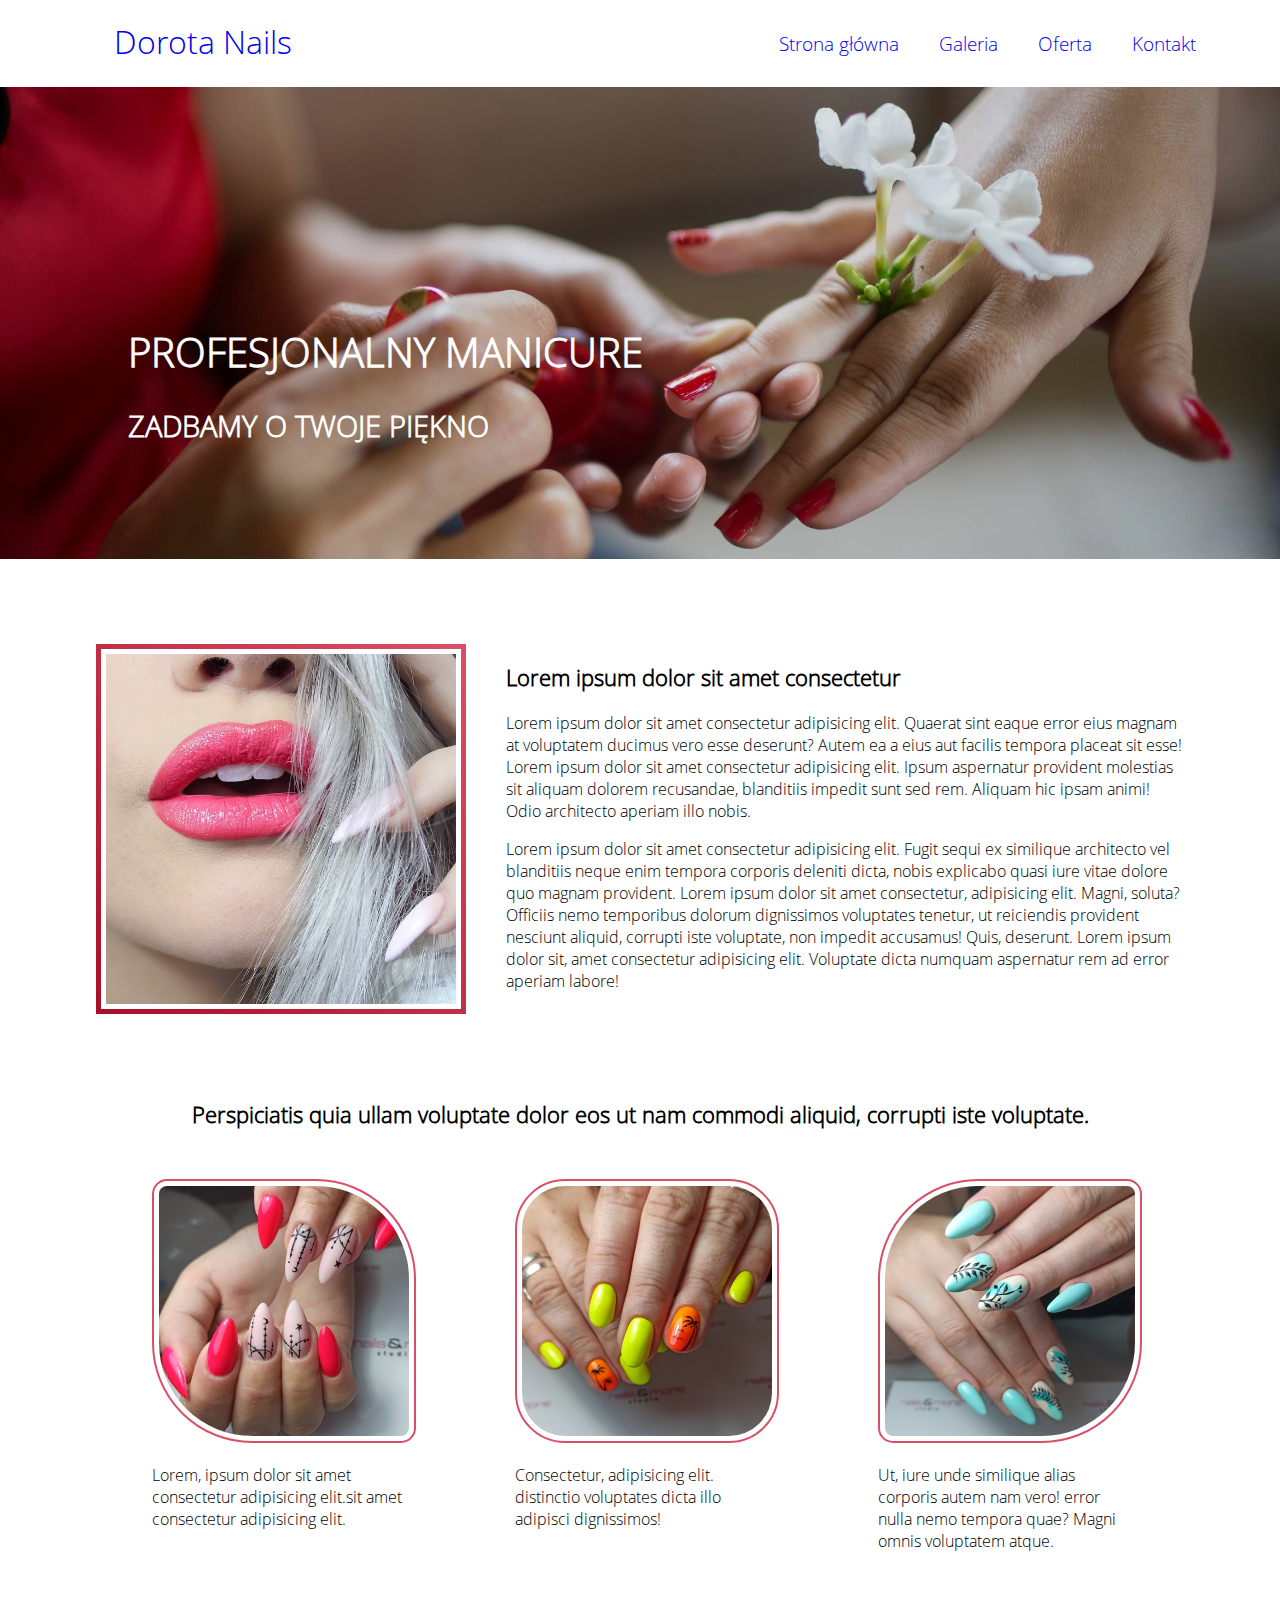
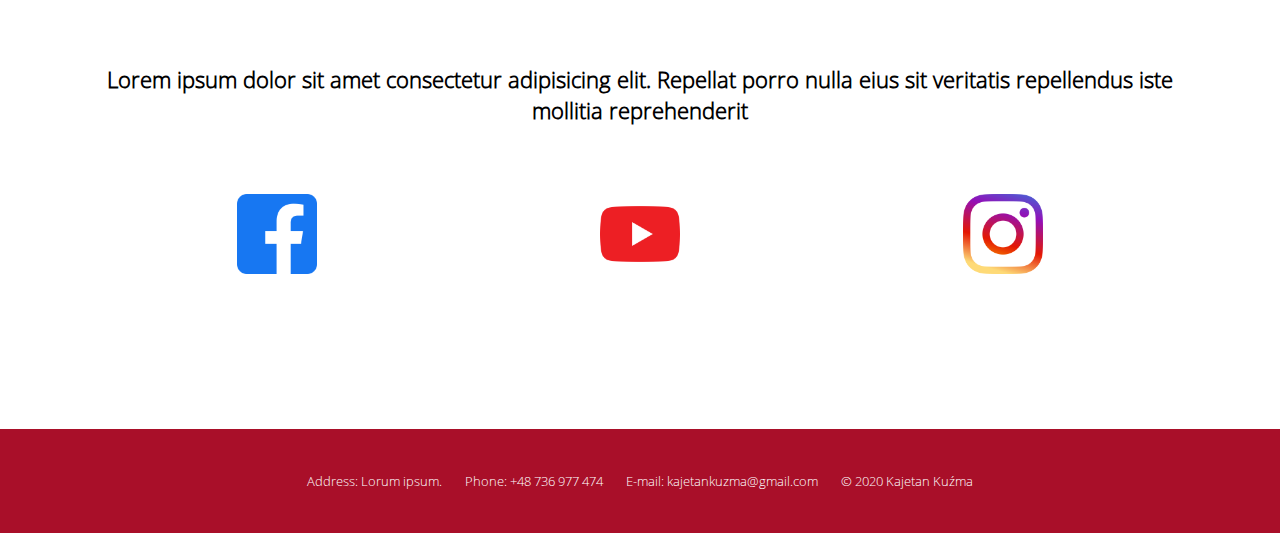
==== index.html @ 21ab55b9 "Create responsive CSS for screens between 1024 and 650 pixels" ====
<!DOCTYPE html>
<html lang="pl">
<head>
    <meta charset="UTF-8">
    <meta name="viewport" content="width=device-width, initial-scale=1.0">
    <link rel="stylesheet" type="text/css" href="./style.css">
    <link rel="stylesheet" type="text/css" href="./style_responsive.css">
    <script src="./script.js"></script>
    <title>Dorota Nails</title>
</head>
<body>
    <header>
        <nav>
            <ul>
                <li class="logo"><a href="./index.html">Dorota Nails</a></li>
                <li class="push-flex menu"><a href="./index.html">Strona główna</a></li>
                <li class="menu"><a href="./gallery.html">Galeria</a></li>
                <li class="menu" id="offer-button"><a href="./offer.html">Oferta</a></li>
                <li class="menu"><a href="./contact.html">Kontakt</a></li>
            </ul>
        </nav>
    </header>
    <div class="index_main-container">
        <section class="index_top">
                <img src="img/top.jpg" alt="Red nails">
                <div class="index_top-text">
                    <h1>PROFESJONALNY MANICURE</h1>
                    <h2>ZADBAMY O TWOJE PIĘKNO</h2> 
                </div>
        </section>
        <div class="index_under-top-container">
            <section class="index_first-section">
                <figure>
                    <img src="img/first-article.jpg" alt="Woman face and pink nails.">
                </figure>
                <article>
                    <h2>Lorem ipsum dolor sit amet consectetur</h2>
                <p>Lorem ipsum dolor sit amet consectetur adipisicing elit. 
                    Quaerat sint eaque error eius magnam at voluptatem ducimus vero esse deserunt? 
                    Autem ea a eius aut facilis tempora placeat sit esse!
                Lorem ipsum dolor sit amet consectetur adipisicing elit. 
                Ipsum aspernatur provident molestias sit aliquam dolorem recusandae, blanditiis impedit sunt sed rem. 
                Aliquam hic ipsam animi! Odio architecto aperiam illo nobis.
                </p>
                <p>
                    Lorem ipsum dolor sit amet consectetur adipisicing elit. 
                    Fugit sequi ex similique architecto vel blanditiis neque enim tempora corporis deleniti dicta, 
                    nobis explicabo quasi iure vitae dolore quo magnam provident.
                    Lorem ipsum dolor sit amet consectetur, adipisicing elit. 
                    Magni, soluta? Officiis nemo temporibus dolorum dignissimos voluptates tenetur, 
                    ut reiciendis provident nesciunt aliquid, corrupti iste voluptate, non impedit accusamus! Quis, deserunt.
                    Lorem ipsum dolor sit, amet consectetur adipisicing elit. Voluptate dicta numquam aspernatur rem ad error aperiam labore! 
                </p>
                </article>
            </section>
            <section class="index_second-section">
                <h2 class="text-center">Perspiciatis quia ullam voluptate dolor eos ut nam commodi aliquid, corrupti iste voluptate.</h2>
                <div class="index_triple-img">
                    <figure>
                        <img class="index_sec-sec-first-img" src="img/f1.jpg" alt="Pink nails.">
                        <figcaption><p>Lorem, ipsum dolor sit amet consectetur adipisicing elit.sit amet consectetur adipisicing elit.</p></figcaption>
                    </figure>
                    <figure>
                        <img class="index_sec-sec-second-img" src="img/f2.jpg" alt="Yellow and orange nails.">
                        <figcaption><p>Consectetur, adipisicing elit. distinctio voluptates dicta illo adipisci dignissimos!</p></figcaption>
                    </figure>
                    <figure>
                        <img class="index_sec-sec-third-img" src="img/f3.jpg" alt="Blue nails.">
                        <figcaption><p>Ut, iure unde similique alias corporis autem nam vero! error nulla nemo tempora quae? Magni omnis voluptatem atque.</p></figcaption>
                    </figure>  
                </div>  
            </section>
            <section class="index_third-section">
                <h2 class="text-center">Lorem ipsum dolor sit amet consectetur adipisicing elit. Repellat porro nulla eius sit veritatis repellendus 
                    iste mollitia reprehenderit
                </h2>    
                <div class="index_social-icons-container">
                    <a href="https://facebook.com">
                        <img class="index_social-icon" src="./img/facebook.png" alt="Facebook icon.">
                    </a>
                    <a href="https://youtube.com">
                        <img class="index_social-icon" src="./img/youtube.png" alt="Youtube icon.">
                    </a>
                    <a href="https://instagram.com">
                        <img class="index_social-icon" src="./img/instagram.png" alt="Instagram icon.">
                    </a>
                </div>
            </section>
        </div>
        </div>
    <footer>
        <div class="con">
            <ul>
                <li>Address: Lorum ipsum.</li>
                <li>Phone: +48 736 977 474 </li>
                <li>E-mail: kajetankuzma@gmail.com</li>
                <li>&copy; 2020 Kajetan Kuźma</li>
            </ul>
        </div>
        
    </footer>
</body>
</html>
---- style.css ----
@font-face
{
    font-family: "Open Sans";
    src: url(Fonts/Open_Sans/OpenSans-Light.ttf);
}
body
{
    margin: 0;
    padding: 0;
    font-family:  "Open Sans",Helvetica, sans-serif;
    font-size: 100%;
    width:100%;
    height:100%;
}
:-webkit-any(article,aside,nav,section,div) h1 {
    font-size: 2rem;
}
:-webkit-any(article,aside,nav,section,div) h2 {
    font-size: 1.4rem;
}
:-webkit-any(article,aside,nav,section,div) p {
    font-size: 1rem;
}
header
{   
    position: relative;
    background-color: rgb(255, 255, 255);
    color: rgb(175, 40, 130);
    box-shadow: grey 0 0 20px 2px;
}
nav
{   
    width:80%;
    margin: 0 auto 0 auto;
    padding: 10px;
}
section
{
    margin-bottom: 120px;
}
.menu
{  
    padding:10px;
    font-size: 1.2rem;
}
nav a:hover
{
    background-color: rgb(169 15 41);
    color: white;
}
nav ul
{   
    display: flex;
    list-style-type: none;
    margin: 0;
}
nav a
{   
    padding: 10px;
    margin: 0;
    text-decoration: none;
    display: block;
}
a:visited
{
    
    color: rgb(43, 43, 43);
}
.push-flex
{
    margin-left: auto;
}
.logo
{   
    font-size: 2rem;
}
.logo a:hover
{
    background-color: transparent;
    color: rgb(43, 43, 43);
}
footer
{   
    color: white;
    font-size: 0.8rem;
    padding-top: 20px;
    padding-bottom: 20px;
    background-color: rgb(169, 15, 41);
    text-align: center;
    margin-top: 200px;
}
footer li
{   
    display: inline-block;
    list-style-type: none;
    padding: 10px;
}
footer ul
{
    margin-left: auto;
    margin-right: auto;
    padding: 0;
}
/*----------INDEX---------------------------------------------------------------------------------*/
.index_under-top-container
{
    width: 80%;
    margin-left: auto;
    margin-right: auto;
}
.index_top
{
    position: relative;
    margin-left: auto;
    margin-right: auto;
}
.index_top img
{
    width:100%;
    filter: brightness(90%);
}
.index_top-text
{   
    position: absolute;
    color:white;
    bottom: 20%;
    left: 10%;
}
.index_top-text h1
{
    font-size: 2.5rem;
}
.index_top-text h2
{
    font-size: 1.8rem;
}
.index_first-section
{   
    display: flex;
}
.index_first-section > article
{
    padding-left: 40px;
}
.index_first-section > figure 
{
    margin:0;
}
.index_first-section > figure >img
{
    width: 400px;
    border: 5px solid;
    padding: 5px;
    border-image-source: linear-gradient(45deg, rgb(169, 15, 41), rgb(218, 79, 102));
    border-image-slice:1;
}
.index_second-section > h1
{
    text-align: center;
    padding-bottom: 20px;
}
.index_triple-img > figure > img
{   
    width: 350px;
    border: 2px solid  rgb(218, 79, 102);
    padding: 5px;
    
}
.index_triple-img > figure
{   
    margin-right: auto;
    margin-left: auto;
    width: 350px;
}
.index_triple-img
{   
    display: flex;
    flex-direction: row;
    margin-top: 3%;
} 
.index_sec-sec-second-img
{   
    border-radius: 50px;
}
.index_sec-sec-first-img
{
    border-radius: 15px 100px;
}    
.index_sec-sec-third-img
{
    border-radius: 100px 15px;
}
.index_social-icon
{
    width: 100px;
    
}
.index_social-icons-container > a
{
    margin-right: auto;
    margin-left: auto;
}
.index_social-icons-container
{
    display: flex;
    flex-direction: row;
    padding-top:50px;
}
.text-center
{
    text-align: center;
}
/*----------GALLERY---------------------------------------------------------------------------------*/
.gallery_border-box
{
    box-sizing: border-box;
}
.gallery_container
{
    margin-left: auto;
    margin-right: auto;
    padding: 20px;
    box-shadow: rgb(231, 231, 231) 0 0 40px 10px;
}
.gallery_row
{
    display: flex;
    flex-wrap: wrap;
}
.gallery_column
{
    flex: 33.3%;
    max-width: 33.3%;
    padding: 0 6px;
}
.gallery_column img
{
    width: 100%;
    margin-top: 10px;
    vertical-align: middle;
}
.gallery_column img:hover
{
    filter: brightness(60%);
}
.gallery_container-headline
{
    text-align: center;
    color:  rgb(169, 15, 41);
    padding-bottom: 20px;
}
/*----------OFFER---------------------------------------------------------------------------------*/
.offer_red-color
{
    color: rgb(169, 15, 41);
}
.offer_first-section
{   
    margin-left: auto;
    margin-right: auto;
}
.offer_flex 
{
    display: flex;
    flex-direction: column;
}
.offer_float-left
{
    float: left;
}
.offer_float-right
{
    float: right;
}
.offer_margin-bottom
{
    margin-bottom: 100px;
}
.offer_img
{
    width: 600px;
    border: 5px solid;
    padding: 5px;
    border-image-source: linear-gradient(45deg, rgb(169, 15, 41), rgb(218, 79, 102));
    border-image-slice:1;
}
/*----------CONTACT---------------------------------------------------------------------------------*/
.contact_main-container
{
    margin-left: auto;
    margin-right: auto;
}
.contact_map
{   
    height:500px;
    background: linear-gradient(45deg, rgb(169, 15, 41), rgb(218, 79, 102));
    padding:3px;
}
.contact_icon
{
    width: 100px;
    padding-bottom: 20px;
}
.contact_icons-row
{   
    display: flex;
}
.contact_icons-column
{
    width: 25%;
    max-width: 25%;
    margin: 2px;
    padding: 10px;
}
.contact_icons-column > figure
{
    text-align: center;
    margin:0;
    
}
.contact_icon-text
{
    text-align: center;
}
.goc_containers
{
    margin-top: 120px;
    width:80%;
}
---- style_responsive.css ----
/*----------RESPONSIVE------------------CSS---------------------------------------------------------------*/
/*--------------------------------------------------------------------------------------------------------*/
/*---------------------------------------------*/
@media only screen and (max-width: 1540px) /*Mniejsze od 1541*/
{
    .index_triple-img > figure > img
    {
        width:300px;
    }
    .index_triple-img > figure
    {   
        width: 300px;
    }
    .index_under-top-container
    {
        width:85%;
    }
}
@media only screen and (max-width: 1366px) /*Mniejsze od 1367*/
{   
    section 
    {
        margin-bottom: 80px;
    }
    nav
    {
        width:90%;
    }
    footer
    {
        margin-top: 150px;
    }
    .gallery_container-headline h1
    {
        font-size: 1.9rem;
    }
    .goc_containers
    {
        width:85%;
        margin-top: 80px;
    }
    .index_triple-img > figure > img
    {
        width:250px;
    }
    .index_triple-img > figure
    {   
        width: 250px;
    }
    .index_first-section > figure >img
    {
        width: 350px;
    }
    .index_social-icon
    {
        width:80px
    }
}
@media only screen and (max-width: 1023px) /*Mniejsze od 1024*/
{   
    section 
    {
        margin-bottom: 60px;
    }
    nav
    {
        width: 98%;
        padding:2px;
    }
    .menu
    {  
        font-size: 1rem;
    }
    .logo
    {   
        font-size: 1.6rem;
    }
    :-webkit-any(article,aside,nav,section,div) h1 {
        font-size: 2rem;
    }
    :-webkit-any(article,aside,nav,section,div) h2 {
        font-size: 1.2rem;
    }
    :-webkit-any(article,aside,nav,section,div) p {
        font-size: 0.9rem;
    }
    .goc_containers
    {
        width:90%;
        margin-top: 80px;
    }
    .contact_icon
    {
        width: 80px;
        padding-bottom: 15px;
    }
    .contact_map
    {   
        height:350px;
    }
    footer
    {
        margin-top: 100px;
    }
    .gallery_container-headline h1
    {
        font-size: 1.4rem;
    }
    .offer_float-left
    {
        float: none;
        width: 550px;
        margin-left: auto;
        margin-right: auto;
    }
    .offer_float-right
    {
        float: none;
        width: 550px;
        margin-left: auto;
        margin-right: auto;
    }
    .offer_img
    {
        width: 500px;
        margin-left: auto;
        margin-right: auto;
        display: block;
    }
    .offer_red-color
    {
        text-align: center;
    }
    .index_first-section > figure >img
    {
        display: block;
        margin-left: auto;
        margin-right: auto;
    }
    .index_first-section > figure
    {
        width: 420px;
        margin-left: auto;
        margin-right: auto;
    }
    .index_under-top-container
    {
        width: 90%;
    }
    .index_first-section
    {   
        display: inline-block; 
        margin-left: auto;
        margin-right: auto;
    }
    .index_first-section h2
    {
        text-align: center;
        margin-top: 40px;
    }
    .index_first-section article
    {
        padding:0;
    }
    .index_triple-img > figure > img
    {
        width:170px;
    }
    .index_triple-img > figure
    {   
        width: 170px;
    }
    .index_first-section > figure >img
    {
        width: 300px;
    }
    .index_social-icon
    {
        width:50px
    }
}
@media only screen and (max-width: 779px) /*Mniejsze od 780*/
{   
}
@media only screen and (max-width: 649px) /*Mniejsze od 650*/
{   
    
}
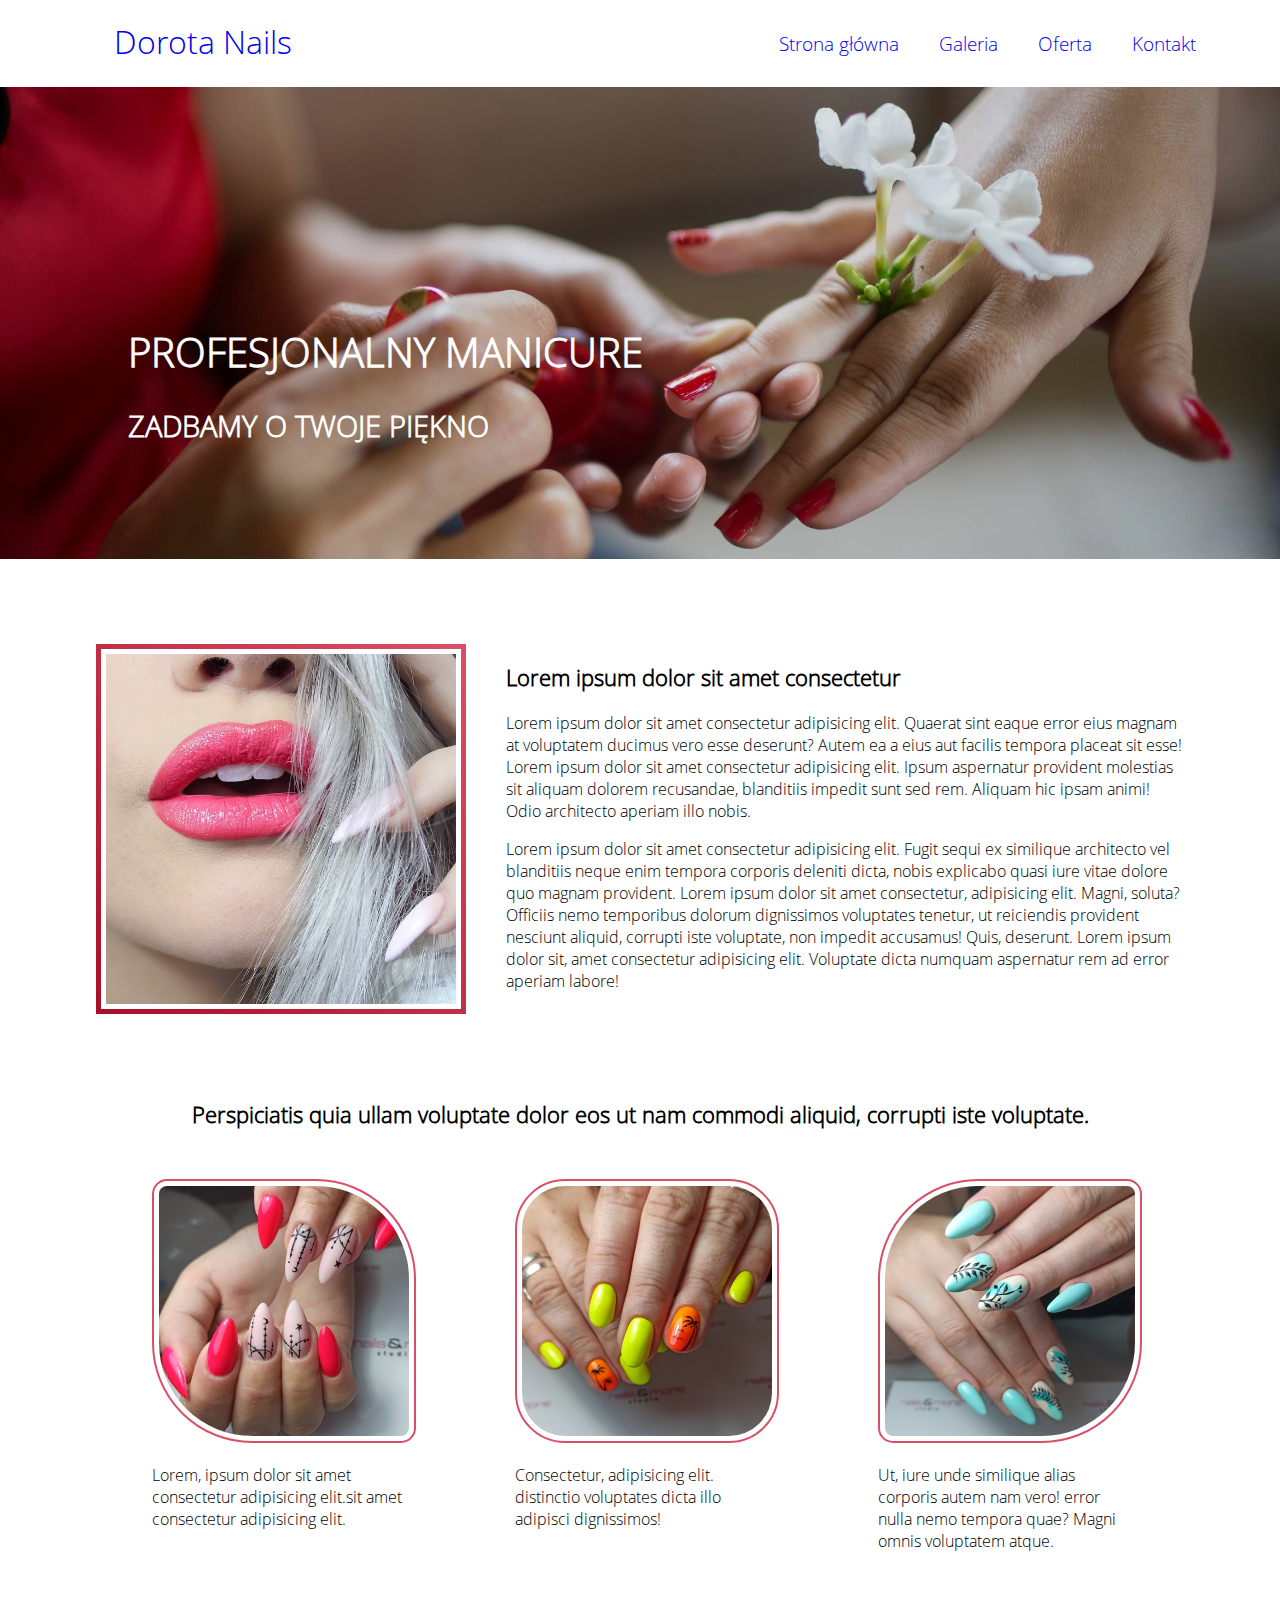
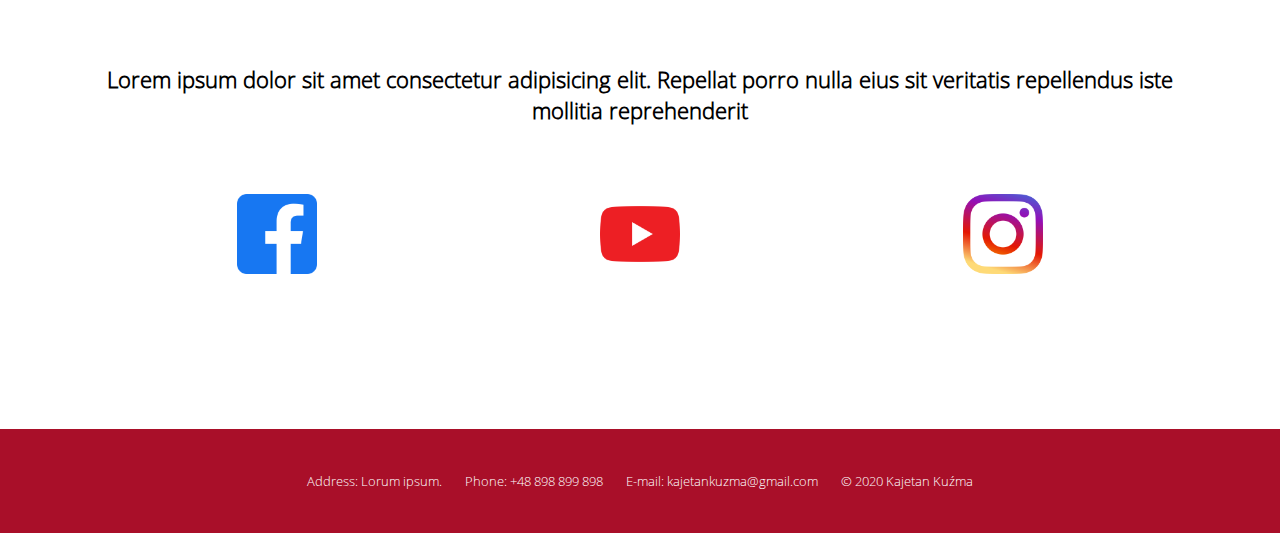
==== commit 7d324007: "Created layout view for screen size between 440 and 320 px (except menu)" ====
--- a/index.html
+++ b/index.html
@@ -5,14 +5,13 @@
     <meta name="viewport" content="width=device-width, initial-scale=1.0">
     <link rel="stylesheet" type="text/css" href="./style.css">
     <link rel="stylesheet" type="text/css" href="./style_responsive.css">
-    <script src="./script.js"></script>
     <title>Dorota Nails</title>
 </head>
 <body>
     <header>
         <nav>
             <ul>
-                <li class="logo"><a href="./index.html">Dorota Nails</a></li>
+                <li id="logo" class="logo"><a href="./index.html">Dorota Nails</a></li>
                 <li class="push-flex menu"><a href="./index.html">Strona główna</a></li>
                 <li class="menu"><a href="./gallery.html">Galeria</a></li>
                 <li class="menu" id="offer-button"><a href="./offer.html">Oferta</a></li>
@@ -92,7 +91,7 @@
         <div class="con">
             <ul>
                 <li>Address: Lorum ipsum.</li>
-                <li>Phone: +48 736 977 474 </li>
+                <li>Phone: +48 898 899 898 </li>
                 <li>E-mail: kajetankuzma@gmail.com</li>
                 <li>&copy; 2020 Kajetan Kuźma</li>
             </ul>
--- a/style_responsive.css
+++ b/style_responsive.css
@@ -30,10 +30,7 @@
     {
         margin-top: 150px;
     }
-    .gallery_container-headline h1
-    {
-        font-size: 1.9rem;
-    }
+    
     .goc_containers
     {
         width:85%;
@@ -104,7 +101,13 @@
     }
     .gallery_container-headline h1
     {
-        font-size: 1.4rem;
+        font-size: 1.6rem;
+    }
+    .gallery_column
+    {
+        flex: 50%;
+        max-width: 50%;
+        padding: 0 6px;
     }
     .offer_float-left
     {
@@ -179,10 +182,196 @@
         width:50px
     }
 }
-@media only screen and (max-width: 779px) /*Mniejsze od 780*/
-{   
+@media only screen and (max-width: 699px) /*Mniejsze od 700*/
+{   
+    .contact_icon
+    {
+        width: 60px;
+    }
+    .contact_icon-text p
+    {
+        font-size: 0.8rem;
+    }
+    .contact_icon-text h2
+    {
+        font-size: 1.1rem;
+    }
 }
 @media only screen and (max-width: 649px) /*Mniejsze od 650*/
 {   
-    
+    .goc_containers
+    {
+        width:95%;
+        margin-top: 60px;
+    }
+    nav ul
+    {
+        flex-wrap: wrap;
+        flex-direction: row;
+        justify-content: center;
+        padding: 0;
+    }
+    .logo
+    {
+        flex:100%;
+        text-align: center;
+    }
+    .push-flex
+    {
+        margin-left:0;
+    }
+    .index_top img
+    {
+        height: 300px;
+        object-fit: cover;
+    }
+    .index_top-text
+    {   
+        position: absolute;
+        text-align: center;
+        width: 100%;
+        top: 25%;
+        left: 0;
+        right: 0;
+        bottom: 0;
+    }
+    .index_under-top-container
+    {
+        width: 95%;
+    }
+    .index_first-section
+    {
+        width: 100%;
+    }
+    .index_first-section > figure
+    {
+        width: 100%;
+    }
+    .index_first-section > figure >img
+    {
+        width: 300px;
+    }
+    .index_triple-img
+    {
+        flex-wrap: wrap;   
+    }
+    .index_triple-img > figure
+    {   
+        width: 280px;
+    }
+    .index_triple-img > figure > img
+    {   
+        width: 250px;
+    }
+    .contact_icons-row
+    {
+        flex-wrap: wrap;
+        flex-direction: row;
+        justify-content: center;
+    }
+    .contact_icons-column
+    {
+        width: 40%;
+        max-width: 40%;
+    }
+    .contact_map
+    {   
+        height:250px;
+    }
+    .offer_float-left
+    {
+        width: 400px;
+    }
+    .offer_float-right
+    {
+        width: 400px;
+    }
+    .offer_img
+    {
+        width: 350px;
+    }
+    .offer_first-section h1 
+    {
+        font-size: 1.6rem;
+    }
+    .gallery_container-headline h1
+    {
+        font-size: 1.2rem;
+    }
+    .gallery_column
+    {
+        padding: 0 3px;
+    }
+    .gallery_column img
+    {
+        margin-top: 5px;
+    }
+    .gallery_container
+    {
+        padding: 6px;
+    }
+
+}
+@media only screen and (max-width: 439px) /* Mniejsze od 440*/
+{   
+    :-webkit-any(article,aside,nav,section,div) h1 
+    {
+        font-size: 1.4rem;
+    }
+    :-webkit-any(article,aside,nav,section,div) h2 {
+        font-size: 1rem;
+    }
+    .gallery_column
+    {
+        flex: 100%;
+        max-width: 100%;
+    }
+    .gallery_column img
+    {
+        margin-top: 10px;
+    }
+    .contact_icon
+    {
+        width: 50px;
+    }
+    .contact_icon-text p
+    {
+        font-size: 0.7rem;
+    }
+    .contact_icon-text h2
+    {
+        font-size: 0.9rem;
+    }
+    .contact_map
+    {   
+        height:350px;
+    }
+    .offer_float-left
+    {
+        width: 280px;
+    }
+    .offer_float-right
+    {
+        width: 280px;
+    }
+    .offer_img
+    {
+        width: 250px;
+    }
+    .index_top img
+    {
+        height: 200px;
+    }
+    .index_first-section > figure >img
+    {
+        width: 250px;
+    }
+    .index_triple-img > figure > img
+    {
+        width:200px;
+    }
+    .index_triple-img > figure
+    {   
+        width: 200px;
+    }
 }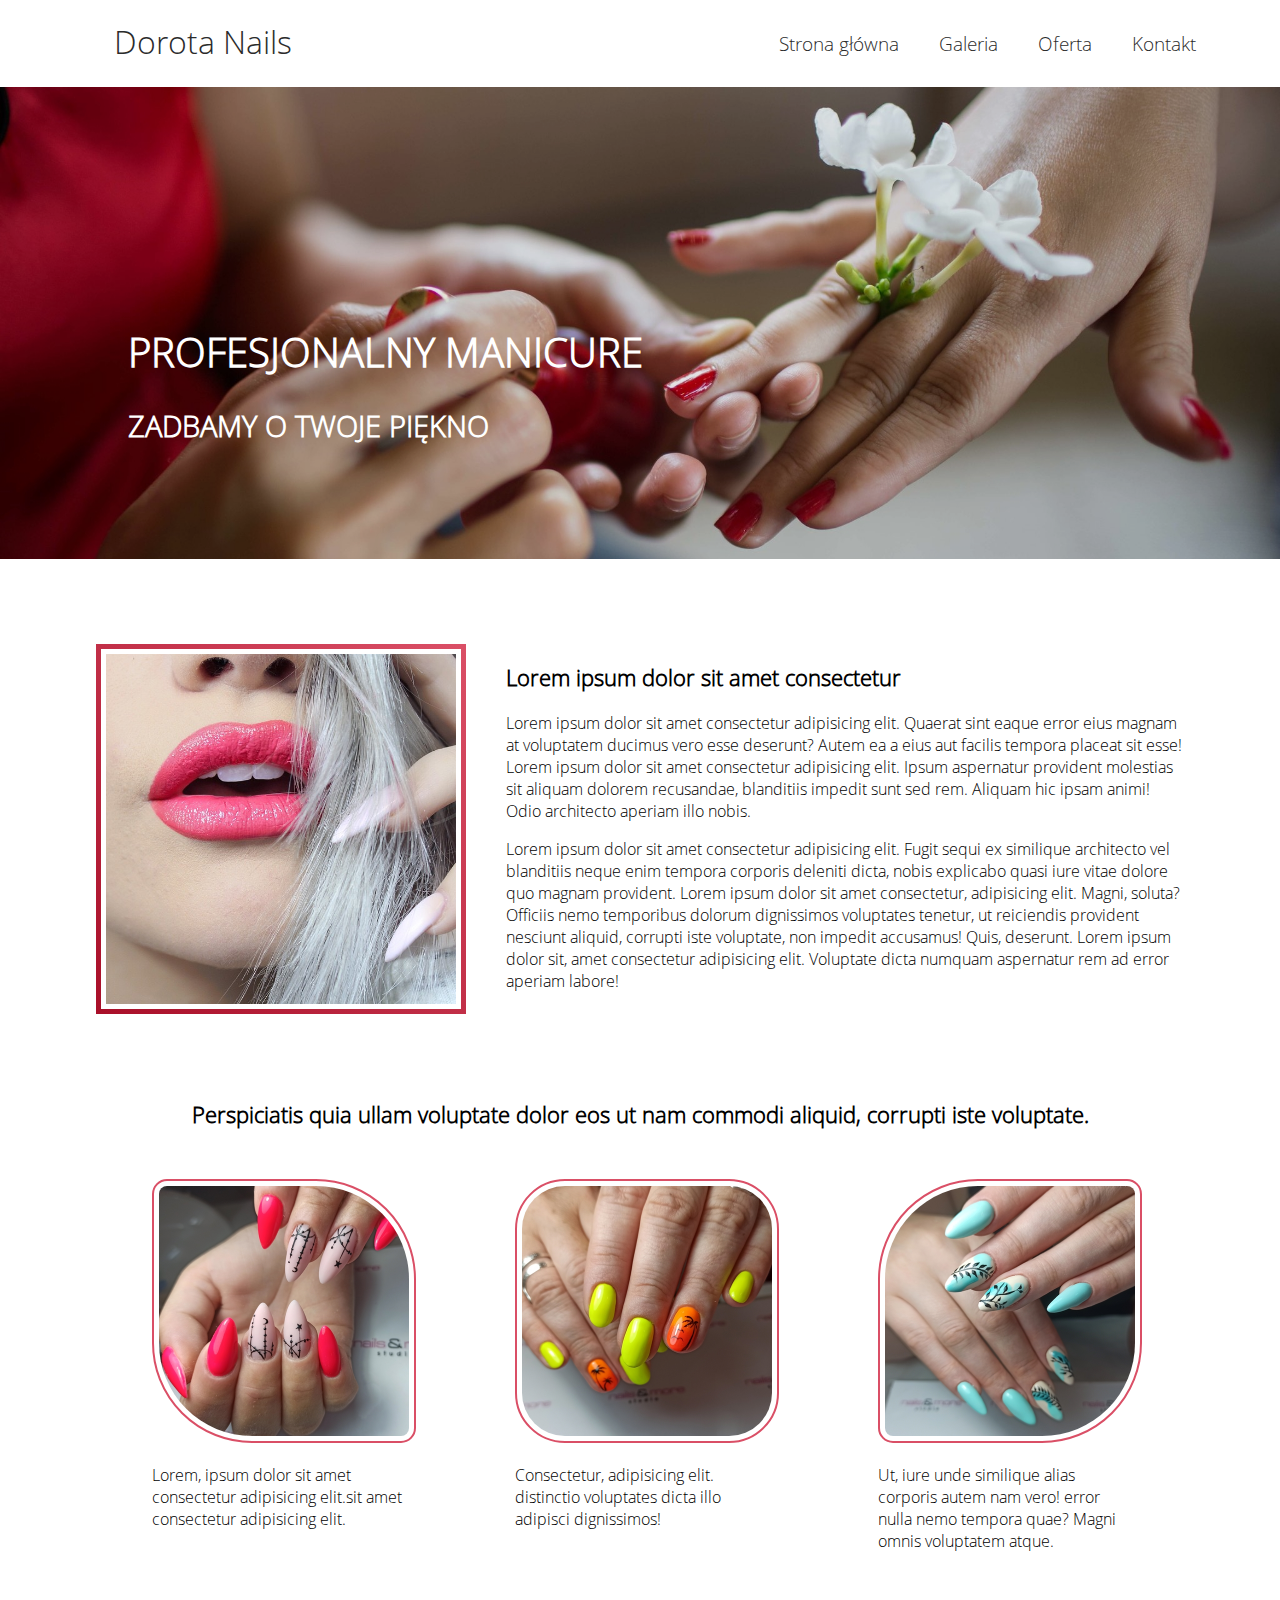
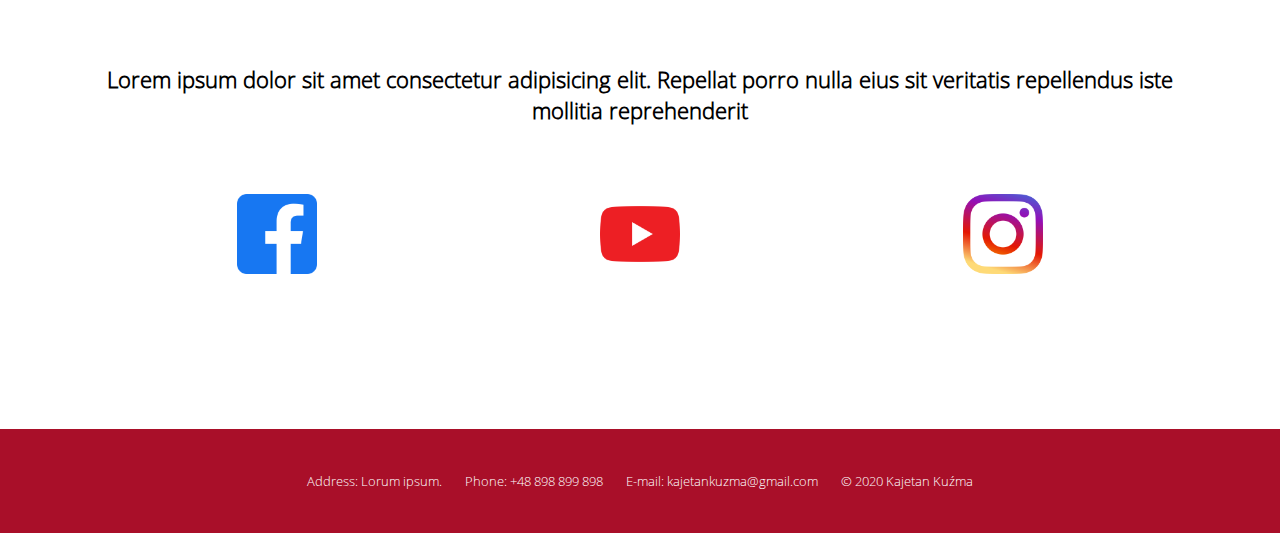
==== commit 753ae32a: "Disabled phone numbers links ing html." ====
--- a/index.html
+++ b/index.html
@@ -3,6 +3,9 @@
 <head>
     <meta charset="UTF-8">
     <meta name="viewport" content="width=device-width, initial-scale=1.0">
+    <meta name="format-detection" content="telephone=no">
+    <script type="text/javascript" src="script_functions.js" charset="UTF-8"></script>
+    <script type="text/javascript" src="./script_menu.js" charset="UTF-8"></script>
     <link rel="stylesheet" type="text/css" href="./style.css">
     <link rel="stylesheet" type="text/css" href="./style_responsive.css">
     <title>Dorota Nails</title>
@@ -10,7 +13,7 @@
 <body>
     <header>
         <nav>
-            <ul>
+            <ul id="complete_menu">
                 <li id="logo" class="logo"><a href="./index.html">Dorota Nails</a></li>
                 <li class="push-flex menu"><a href="./index.html">Strona główna</a></li>
                 <li class="menu"><a href="./gallery.html">Galeria</a></li>
--- a/style.css
+++ b/style.css
@@ -43,10 +43,9 @@
     padding:10px;
     font-size: 1.2rem;
 }
-nav a:hover
-{
-    background-color: rgb(169 15 41);
-    color: white;
+.hide_menu
+{
+    display: none;
 }
 nav ul
 {   
@@ -56,6 +55,8 @@
 }
 nav a
 {   
+    color: rgb(43, 43, 43);
+    outline: none;
     padding: 10px;
     margin: 0;
     text-decoration: none;
@@ -63,8 +64,14 @@
 }
 a:visited
 {
-    
+    text-decoration: none;
     color: rgb(43, 43, 43);
+}
+nav a:hover
+{   
+    text-decoration: none;
+    background-color: rgb(169 15 41);
+    color: white;
 }
 .push-flex
 {
--- a/style_responsive.css
+++ b/style_responsive.css
@@ -201,7 +201,6 @@
 {   
     .goc_containers
     {
-        width:95%;
         margin-top: 60px;
     }
     nav ul
@@ -235,10 +234,6 @@
         right: 0;
         bottom: 0;
     }
-    .index_under-top-container
-    {
-        width: 95%;
-    }
     .index_first-section
     {
         width: 100%;
@@ -314,6 +309,11 @@
 }
 @media only screen and (max-width: 439px) /* Mniejsze od 440*/
 {   
+    nav li
+    {
+        width: 100%;
+        text-align: center;
+    }
     :-webkit-any(article,aside,nav,section,div) h1 
     {
         font-size: 1.4rem;
@@ -321,6 +321,10 @@
     :-webkit-any(article,aside,nav,section,div) h2 {
         font-size: 1rem;
     }
+    .gallery_container-headline h1
+    {
+        font-size: 1rem;
+    }
     .gallery_column
     {
         flex: 100%;
@@ -358,9 +362,17 @@
     {
         width: 250px;
     }
+    .index_top-text h1
+    {
+        font-size: 1.7rem;
+    }
+    .index_top-text h2
+    {
+        font-size: 1.4rem;
+    }
     .index_top img
     {
-        height: 200px;
+        height: 300px;
     }
     .index_first-section > figure >img
     {
@@ -374,4 +386,22 @@
     {   
         width: 200px;
     }
+    #menu_icon_img
+    {
+        width:25px;
+        padding-top:15px;
+    }
+    #menu_icon
+    {
+       flex: 20%;
+       text-align: left;
+       padding-left: 20px;
+    }
+    .logo
+    {
+        flex:60%;
+        text-align: left;
+        padding-left: 10px;
+    }
+    
 }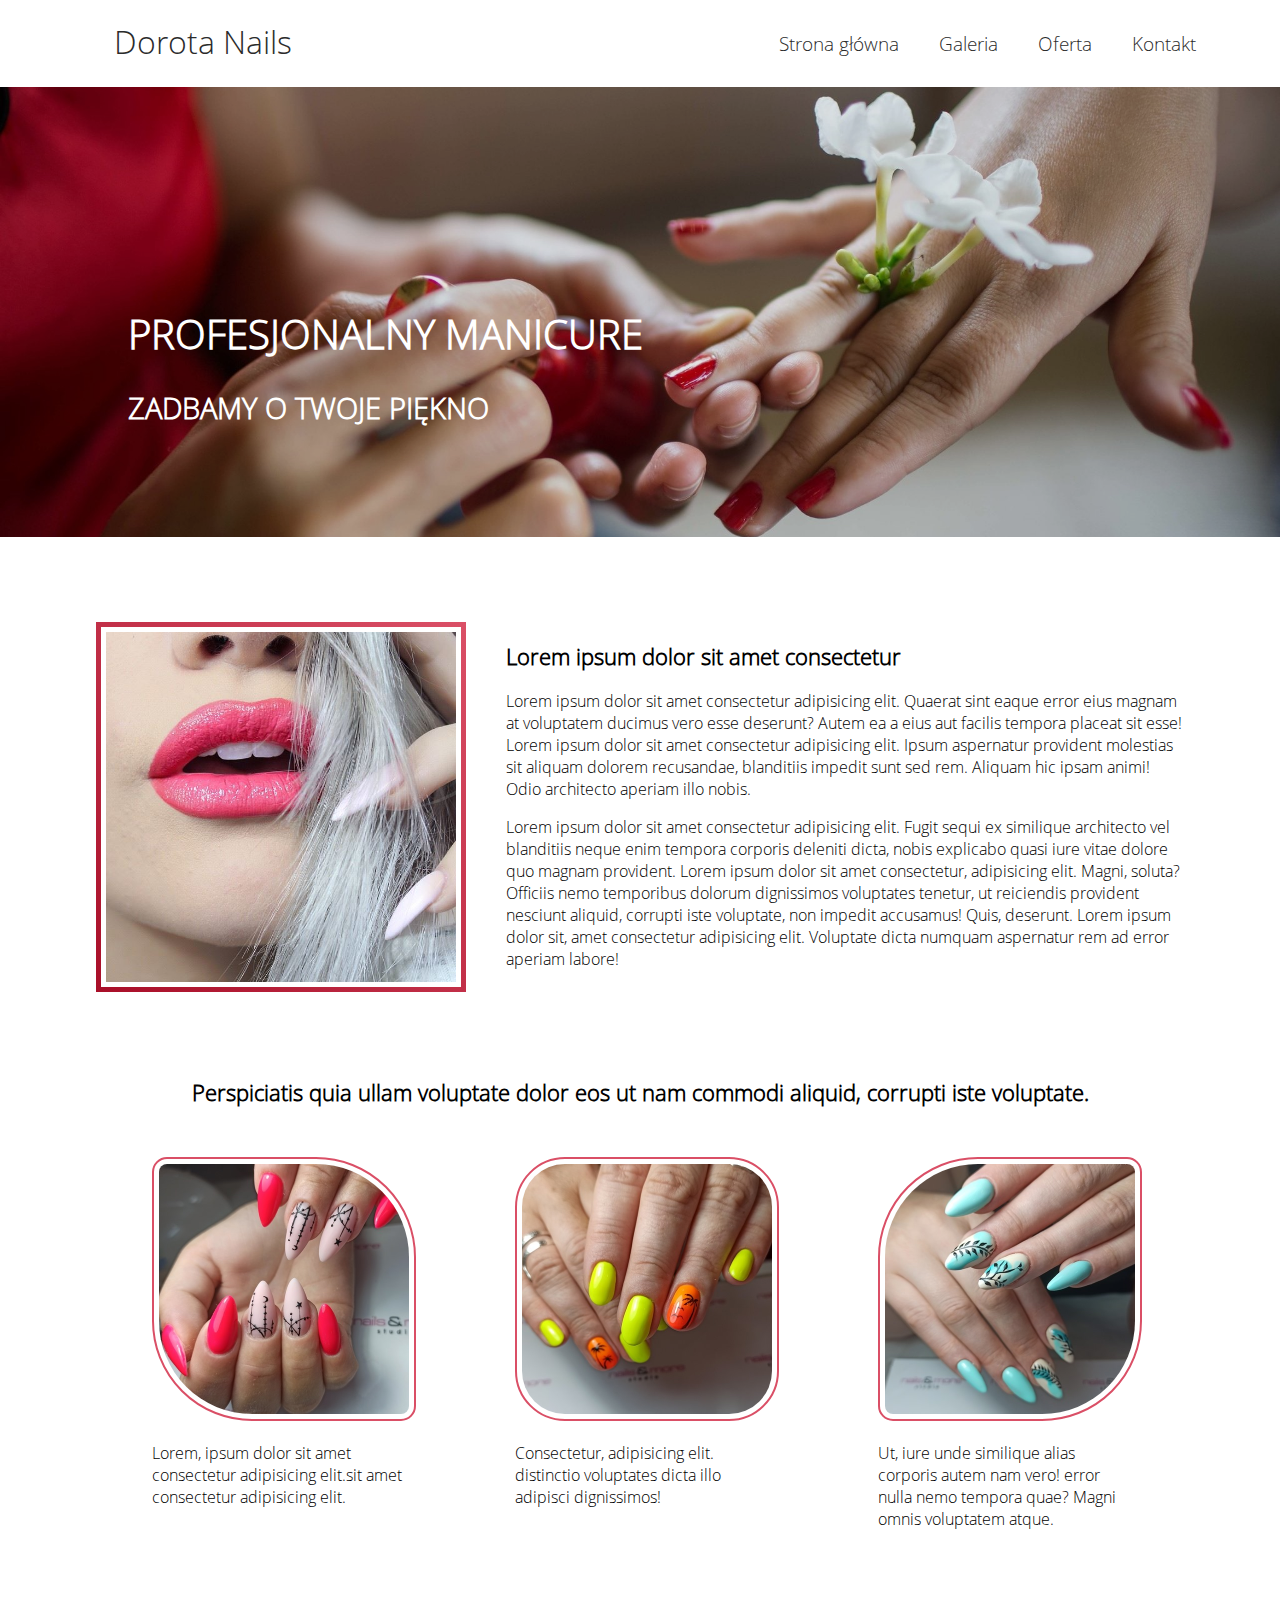
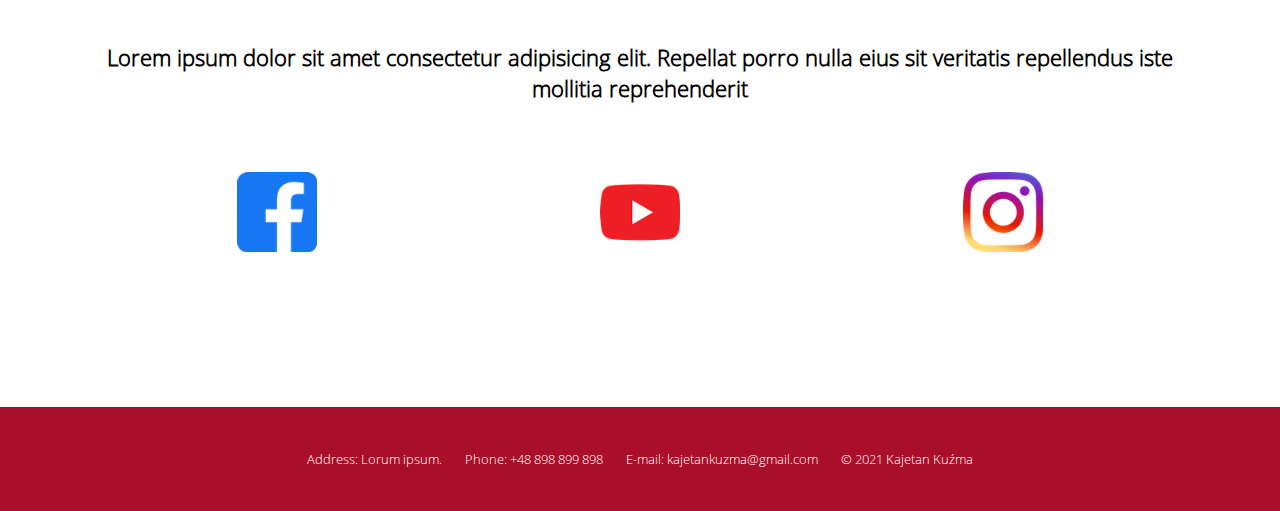
==== commit 33197d27: "Corrected copyrights." ====
--- a/index.html
+++ b/index.html
@@ -96,7 +96,7 @@
                 <li>Address: Lorum ipsum.</li>
                 <li>Phone: +48 898 899 898 </li>
                 <li>E-mail: kajetankuzma@gmail.com</li>
-                <li>&copy; 2020 Kajetan Kuźma</li>
+                <li>&copy; 2021 Kajetan Kuźma</li>
             </ul>
         </div>
         
--- a/style.css
+++ b/style.css
@@ -123,7 +123,9 @@
 }
 .index_top img
 {
-    width:100%;
+    width: 100%;
+    height: 50vh;
+    object-fit: cover;
     filter: brightness(90%);
 }
 .index_top-text
@@ -199,7 +201,7 @@
 }
 .index_social-icon
 {
-    width: 100px;
+    width: 80px;
     
 }
 .index_social-icons-container > a
